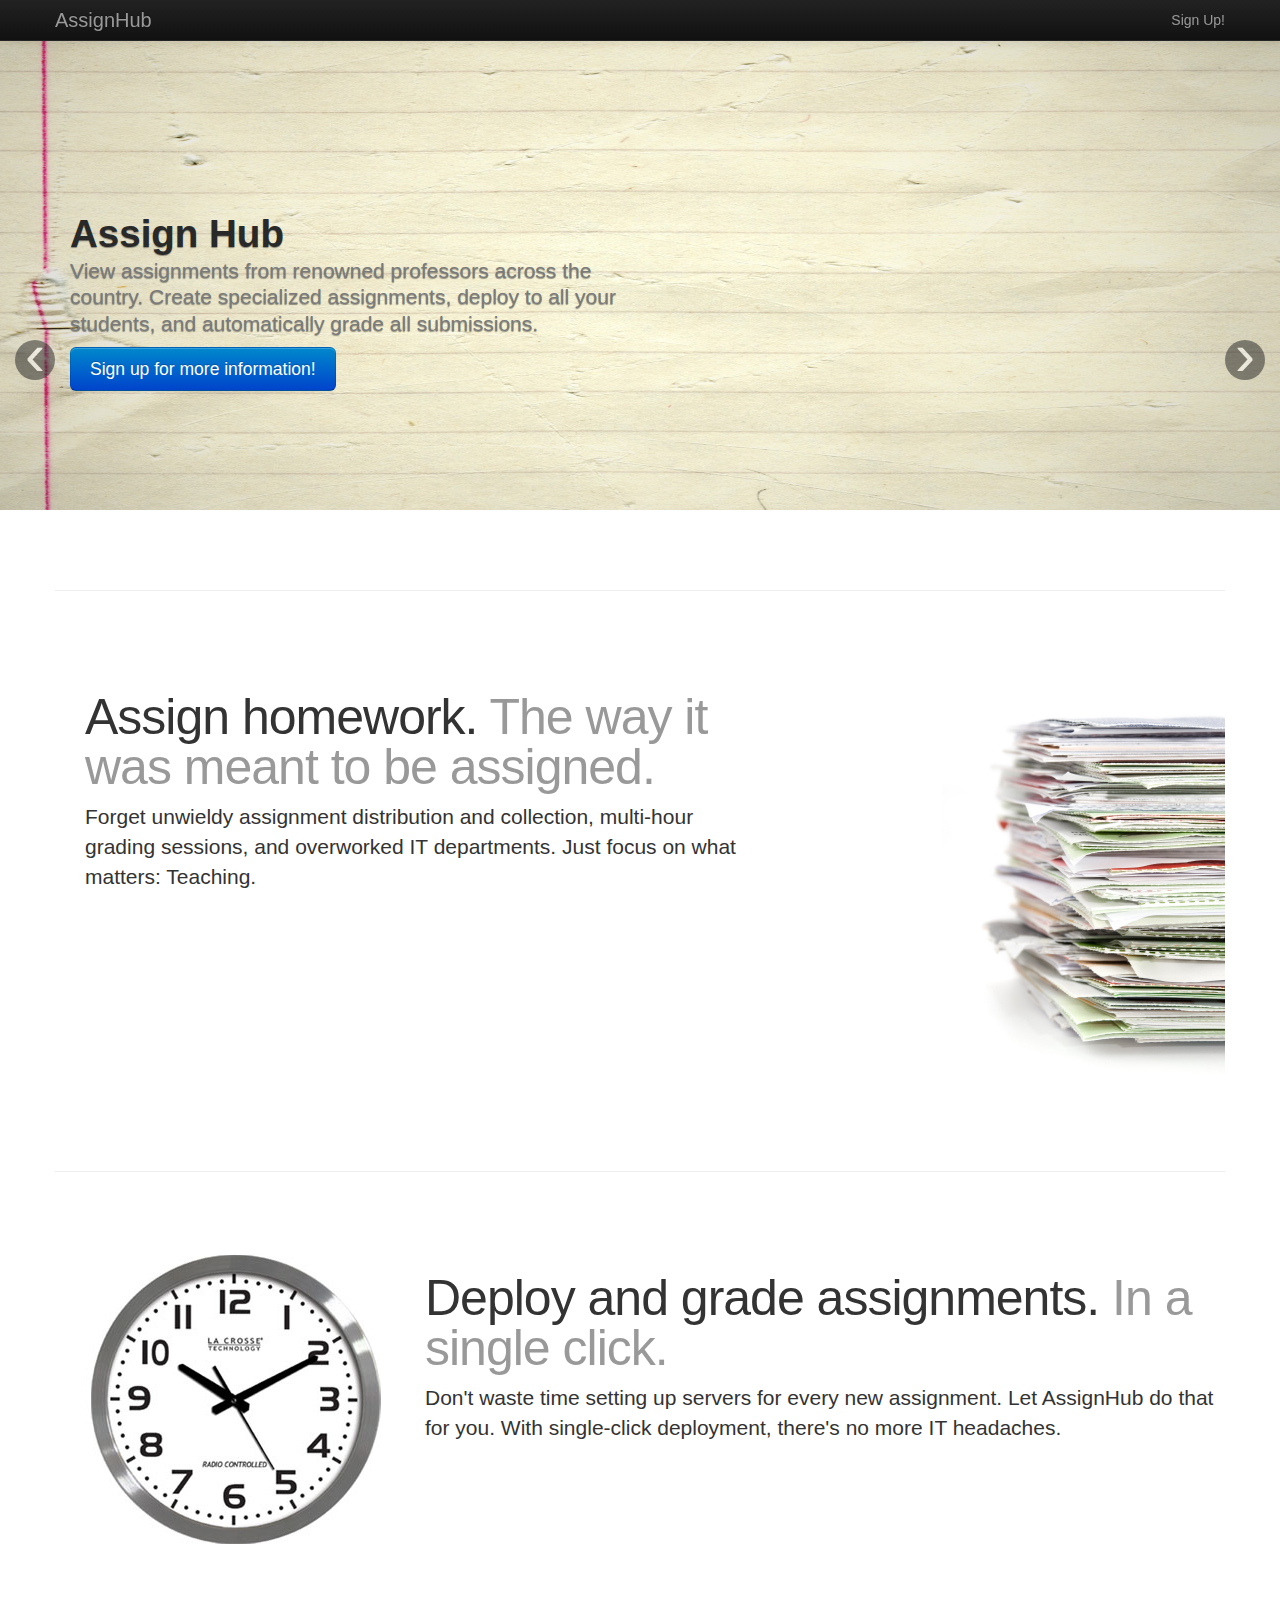
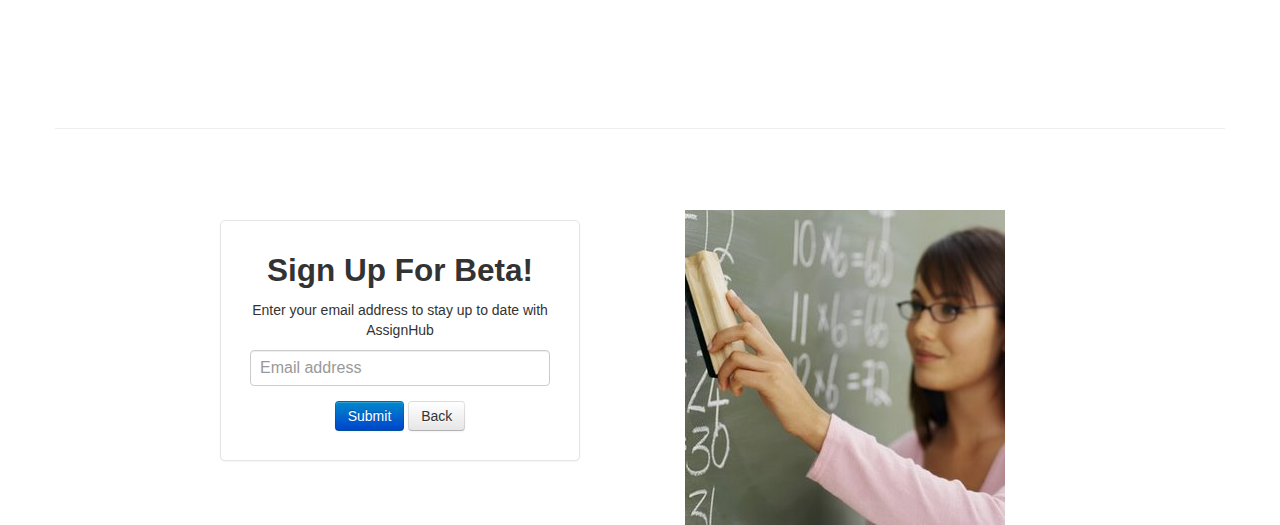
==== index.html @ 738aa205 "made sure all links work" ====
<!DOCTYPE html>
<html lang="en">
  <head>
    <meta charset="utf-8">
    <title>AssignHub | The Social Way to Share Assignments</title>
    <meta name="viewport" content="width=device-width, initial-scale=1.0">
    <meta name="description" content="">
    <meta name="author" content="">

    <!-- Le styles -->
    <link href="css/bootstrap.css" rel="stylesheet">
    <link href="css/application.css" rel="stylesheet"> <!-- Application must be before responsive -->
    <link href="css/bootstrap-responsive.css" rel="stylesheet">

    <!-- HTML5 shim, for IE6-8 support of HTML5 elements -->
    <!--[if lt IE 9]>
      <script src="js/html5shiv.js"></script>
    <![endif]-->
  </head>

  <body>

    <div class="navbar navbar-inverse navbar-fixed-top">
      <div class="navbar-inner">
        <div class="container">
          <button type="button" class="btn btn-navbar" data-toggle="collapse" data-target=".nav-collapse">
            <span class="icon-bar"></span>
            <span class="icon-bar"></span>
            <span class="icon-bar"></span>
          </button>
          <a class="brand" id="link-home" href="#">AssignHub</a>
          <div class="nav-collapse collapse">
            <p class="navbar-text pull-right">
              <span class="login-as"></span>
              <span class="logout">
                <a href="#" id="link-sign-up" class="navbar-link">Sign Up!</a>
              </span>
            </p>
          </div><!--/.nav-collapse -->
        </div>
      </div>
    </div>

    <div class="container page-main page-1">
      	<div id="myCarousel" class="carousel">
		  <div class="carousel-inner">
			<div class="item active">
			  <img src="img/linedPaperBkg.jpg" alt="">
			  <div class="container">
				<div class="carousel-caption">
				  <h1 class="title">Assign Hub</h1>
				  <p class="lead">View assignments from renowned professors across the country. Create specialized assignments, deploy to all your students, and automatically grade all submissions.</p>
				  <a class="btn btn-large btn-primary" id="link-sign-up-1" href="#">Sign up for more information!</a>
				</div>
			  </div>
			</div>
			<div class="item">
			  <img src="img/barGraphBkg.png" alt="">
			  <div class="container">
				<div class="carousel-caption">
				  <h1 class="title">See Results</h1>
				  <p class="lead">Immediately see an increase in time that professors and TAs can spend helping students instead of writing, deploying, and grading assignments.</p>
				  <a class="btn btn-large btn-primary" id="link-sign-up-2" href="#">Sign up for more information!</a>
				</div>
			  </div>
			</div>
			<div class="item">
			  <img src="img/profBkg.png" alt="">
			  <div class="container">
				<div class="carousel-caption">
				  <h1 class="title">By the best, for the best</h1>
				  <p class="lead">Use assignments written by the top professors around the world. Create a class based on assignments from CMU, MIT, Starfleet, and others.</p>
				  <a class="btn btn-large btn-primary" id="link-sign-up-3" href="#">Sign up for more information!</a>
				</div>
			  </div>
			</div>
		  </div>
		</div>
      <a class="left carousel-control" href="#myCarousel" data-slide="prev">&lsaquo;</a>
      <a class="right carousel-control" href="#myCarousel" data-slide="next">&rsaquo;</a>
    
    <hr class="featurette-divider">

      <div class="featurette">
        <img class="featurette-image pull-right" src="img/paperStack.jpg">
        <h2 class="featurette-heading">Assign homework. <span class="muted">The way it was meant to be assigned.</span></h2>
        <p class="lead">Forget unwieldy assignment distribution and collection, multi-hour grading sessions, and overworked IT departments. Just focus on what matters: Teaching.</p>
      </div>
    
    <hr class="featurette-divider">

      <div class="featurette" style="margin-bottom: 100px">
        <img class="featurette-image pull-left" src="img/clock.jpg">
        <h2 class="featurette-heading">Deploy and grade assignments. <span class="muted">In a single click.</span></h2>
        <p class="lead">Don't waste time setting up servers for every new assignment. Let AssignHub do that for you. With single-click deployment, there's no more IT headaches.</p>
      </div>
    </hr>
    
    </div>
    <!-- /main -->

    <div class="container page-sign-up page-2">

      <hr class="featurette-divider">

        <div class="featurette">
          <img class="featurette-image" src="img/prof.jpg">
          <div class="span6" style="text-align:center">
            <form class="form-cool">
              <h2 class="form-cool-heading">Sign Up For Beta!</h2>
              <p> Enter your email address to stay up to date with AssignHub </p>
              <input type="text" class="input-block-level" placeholder="Email address">
              <button id="btn-prof-login" class="btn btn-medium btn-primary" type="submit">Submit</button>
              <a class="btn btn-medium btn-secondary" id="link-back" href="#">Back</a>
            </form>
          </div>
        </div>
    </div>

    <script src="js/jquery.min.js"></script>
    <script src="js/bootstrap.js"></script>
    <script src="js/application.js"></script>

  </body>
</html>
---- css/application.css ----
body {
    padding-top: 60px;
}

.push-right10 {
    margin-left: 10px;
}

.notice-bar span {
    font-size: 18px;
    line-height: 22px;
}

/* Login page */
.form-cool {
    max-width: 300px;
    padding: 19px 29px 29px;
    margin: 0 auto 20px;
    background-color: #fff;
    border: 1px solid #e5e5e5;
    -webkit-border-radius: 5px;
    -moz-border-radius: 5px;
    border-radius: 5px;
    -webkit-box-shadow: 0 1px 2px rgba(0,0,0,.05);
    -moz-box-shadow: 0 1px 2px rgba(0,0,0,.05);
    box-shadow: 0 1px 2px rgba(0,0,0,.05);
}
.form-cool .form-cool-heading,
.form-cool .checkbox {
    margin-bottom: 10px;
}
.form-cool input[type="text"],
.form-cool input[type="password"] {
    font-size: 16px;
    height: auto;
    margin-bottom: 15px;
    padding: 7px 9px;
}

/* Classes page */
.page-classes a.active {
    text-decoration: underline;
}
.class-header {
    background-color: #ededed;
    padding: 0px 5px;
}
.class-sort {
    margin-bottom: 5px;
}
.class-list .span4, .class-list .span8,
.class-list .span12 {
    margin-left:0px;
    padding-left:29px;
}
.class-list li.class-details {
    margin-bottom: 5px;
    border: 1px solid #e5e5e5;
}
.class-session, .class-assignments {
    padding: 0px 5px 10px 5px;
}
.class-assignments li {
    margin-bottom: 5px;
}

/* Search page */
.form-search {
    max-width: 360px;
    padding: 15px 29px 25px;
    margin: 0 auto 20px;
    background-color: #fff;
    border: 1px solid #e5e5e5;
    -webkit-border-radius: 5px;
    -moz-border-radius: 5px;
    border-radius: 5px;
    -webkit-box-shadow: 0 1px 2px rgba(0,0,0,.05);
    -moz-box-shadow: 0 1px 2px rgba(0,0,0,.05);
    box-shadow: 0 1px 2px rgba(0,0,0,.05);
}
.form-search .form-search-heading {
    margin-bottom: 10px;
}
.form-search div, .form-search .input-append {
    margin-bottom: 14px;
}

/* Search results page */
.page-results a.active {
    text-decoration: underline;
}
.results-header {
    background-color: #ededed;
    padding: 0px 5px;
}
.results-sort {
    margin-bottom: 5px;
}
.results-list .span3, .results-list .span9 {
    margin-left:0px;
    padding-left:29px;
}
.results-list li.results-details {
    margin-bottom: 5px;
    border: 1px solid #e5e5e5;
}
.results-score, .results-fork {
    padding: 0px 5px 10px 18px;
}
.results-info {
    padding: 0px 5px 10px 5px;
}
.results-score h4 {
    display: inline;
}

/* Home page */
.carousel .title{
    color: #292929;
    line-height: 1.25;
    margin: 0;
    text-shadow: 0 1px 1px rgba(0, 0, 0, 0.4);
}

.carousel .lead{
    color: #7A7A7A;
    text-shadow: 0;
}

.carousel {
    margin-bottom: 60px;
    margin-left: -200px;
    margin-right: -150px;
    margin-top: -50px;
}

.carousel .container {
    position: relative;
    z-index: 9;
}

.carousel-control {
    /*height: 80px;
      margin-top: 0;
      font-size: 120px;
      text-shadow: 0 1px 1px rgba(0,0,0,.4);
      background-color: transparent;*/
    border: 0;
    z-index: 10;
}

.carousel-inner {
    padding-left: 20px;
}

.carousel .item {
    height: 500px;
}
.carousel img {
    position: absolute;
    top: 0;
    left: 0;
    min-width: 100%;
    height: 500px;
}

.carousel-caption {
    background-color: transparent;
    position: static;
    max-width: 550px;
    padding: 0 20px;
    margin-top: 200px;
}
.carousel-caption h1,
.carousel-caption .lead {
    margin: 0;
    line-height: 1.25;
    text-shadow: 0 1px 1px rgba(0,0,0,.4);
}
.carousel-caption .btn {
    margin-top: 10px;
}

.featurette-divider {
    margin: 80px 0; /* Space out the Bootstrap <hr> more */
}
.featurette {
    padding-top: 10px; /* Vertically center images part 1: add padding above and below text. */
    padding-left: 30px;
    overflow: hidden; /* Vertically center images part 2: clear their floats. */
}
.featurette-image {
    margin-top: -15px; /* Vertically center images part 3: negative margin up the image the same amount of the padding to center it. */
}

/* Give some space on the sides of the floated elements so text doesn't run right into it. */
.featurette-image.pull-left {
    margin-right: 40px;
}
.featurette-image.pull-right {
    margin-left: 40px;
}

/* Thin out the marketing headings */
.featurette-heading {
    font-size: 50px;
    font-weight: 300;
    line-height: 1;
    letter-spacing: -1px;
}

/* Modals */
#modal-graph {
    width: 800px;
    margin: 0 0 0 -400px;
}
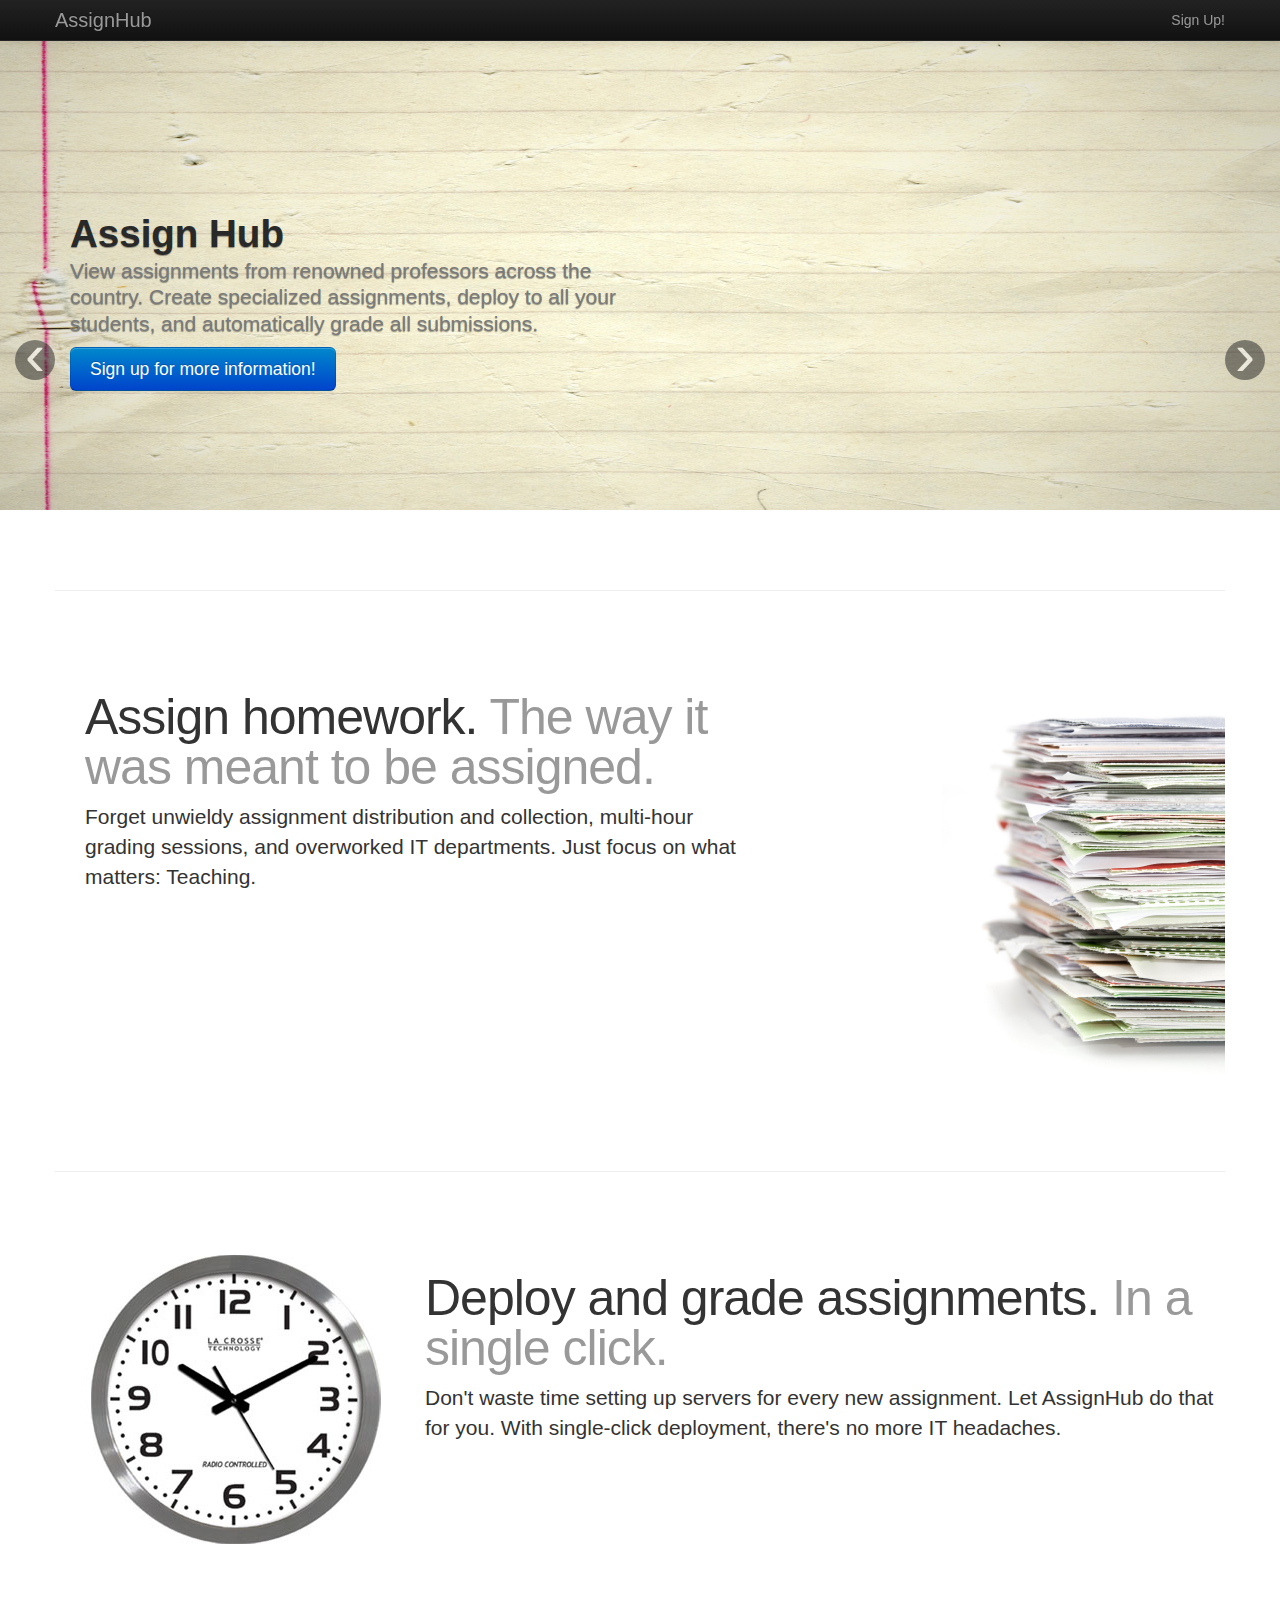
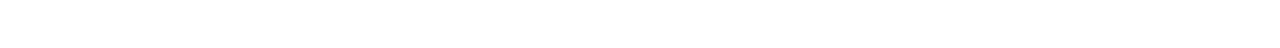
==== commit 7fb23472: "added success notification" ====
--- a/index.html
+++ b/index.html
@@ -78,7 +78,11 @@
 		</div>
       <a class="left carousel-control" href="#myCarousel" data-slide="prev">&lsaquo;</a>
       <a class="right carousel-control" href="#myCarousel" data-slide="next">&rsaquo;</a>
-    
+
+    <div class="text-center notice notice-bar">
+        <span class="label label-success"></span>
+    </div>
+
     <hr class="featurette-divider">
 
       <div class="featurette">
@@ -99,8 +103,7 @@
     </div>
     <!-- /main -->
 
-    <div class="container page-sign-up page-2">
-
+    <div class="container page-sign-up page-2 hide">
       <hr class="featurette-divider">
 
         <div class="featurette">
@@ -109,12 +112,14 @@
             <form class="form-cool">
               <h2 class="form-cool-heading">Sign Up For Beta!</h2>
               <p> Enter your email address to stay up to date with AssignHub </p>
-              <input type="text" class="input-block-level" placeholder="Email address">
-              <button id="btn-prof-login" class="btn btn-medium btn-primary" type="submit">Submit</button>
+              <input type="text" class="input-block-level" placeholder="you@example.com">
+              <button id="link-submit-email" class="btn btn-medium btn-primary" type="submit">Submit</button>
               <a class="btn btn-medium btn-secondary" id="link-back" href="#">Back</a>
             </form>
           </div>
         </div>
+
+        <hr class="featurette-divider">
     </div>
 
     <script src="js/jquery.min.js"></script>
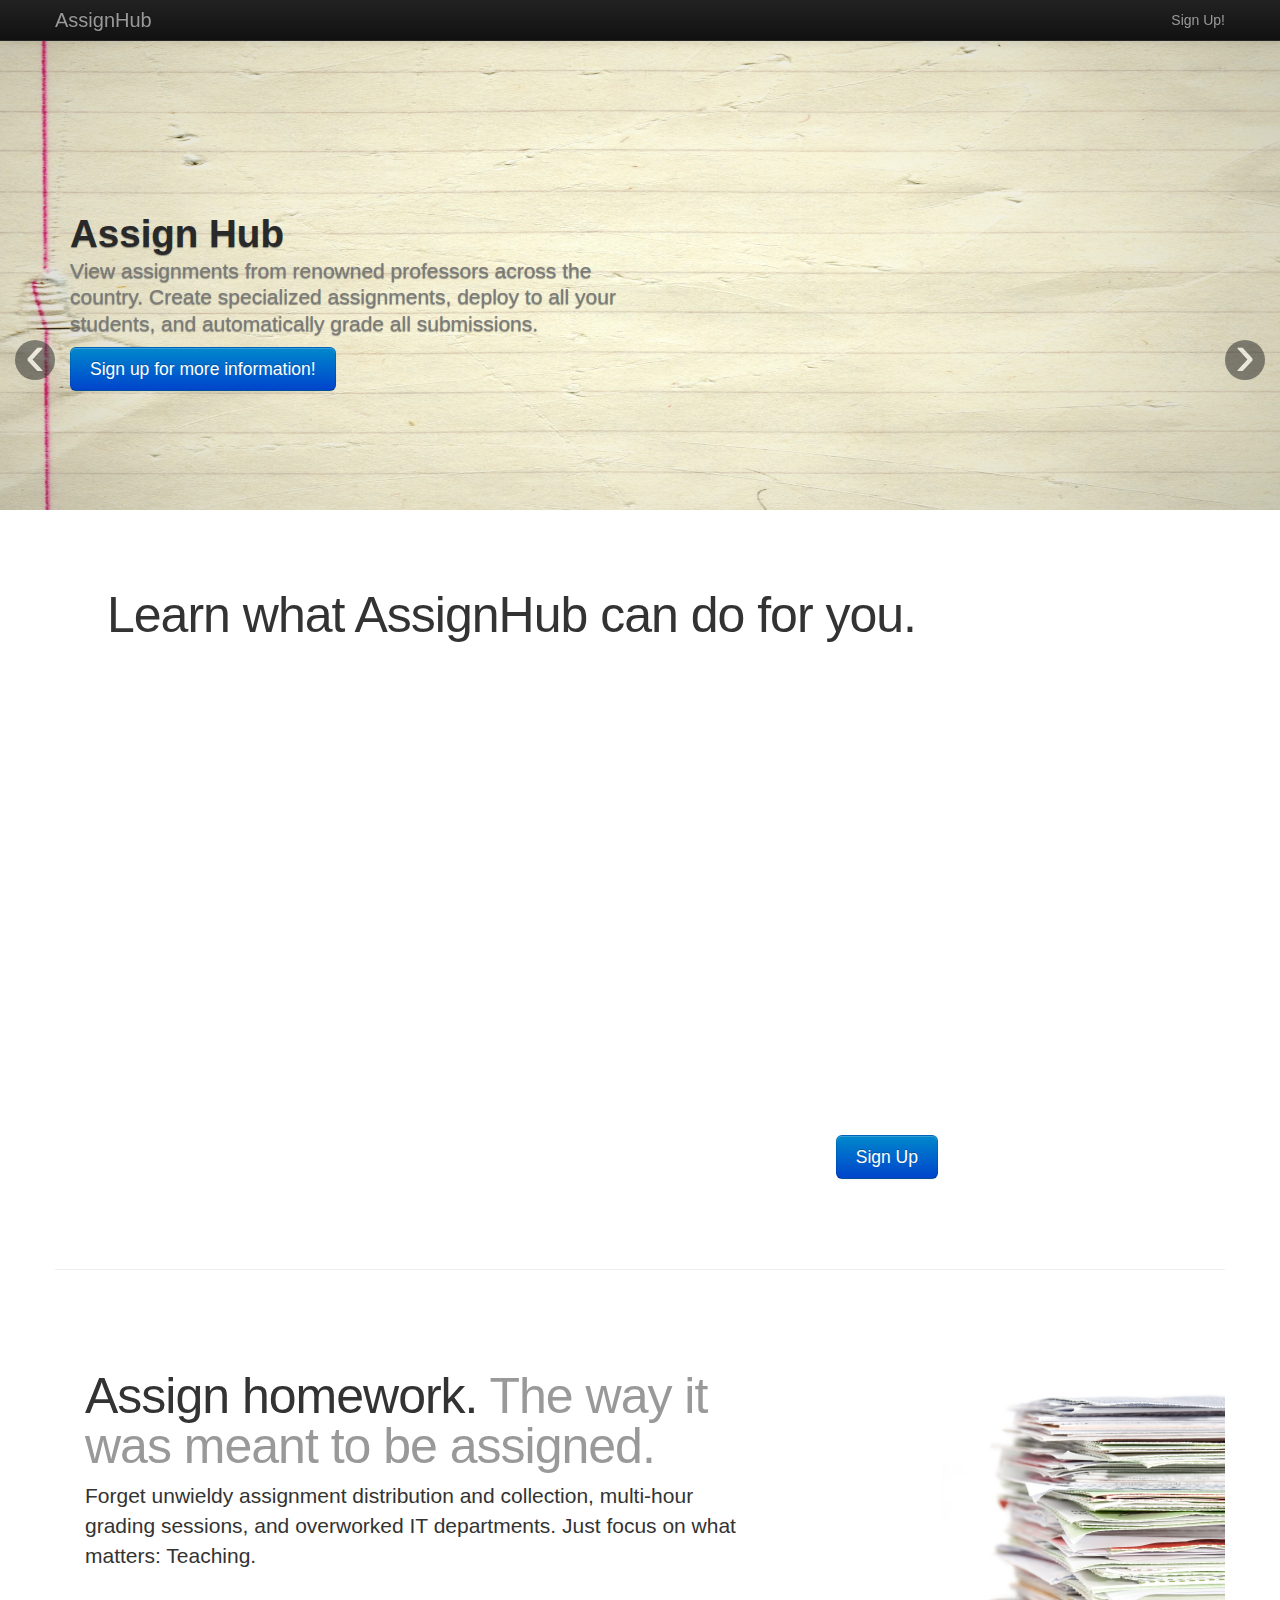
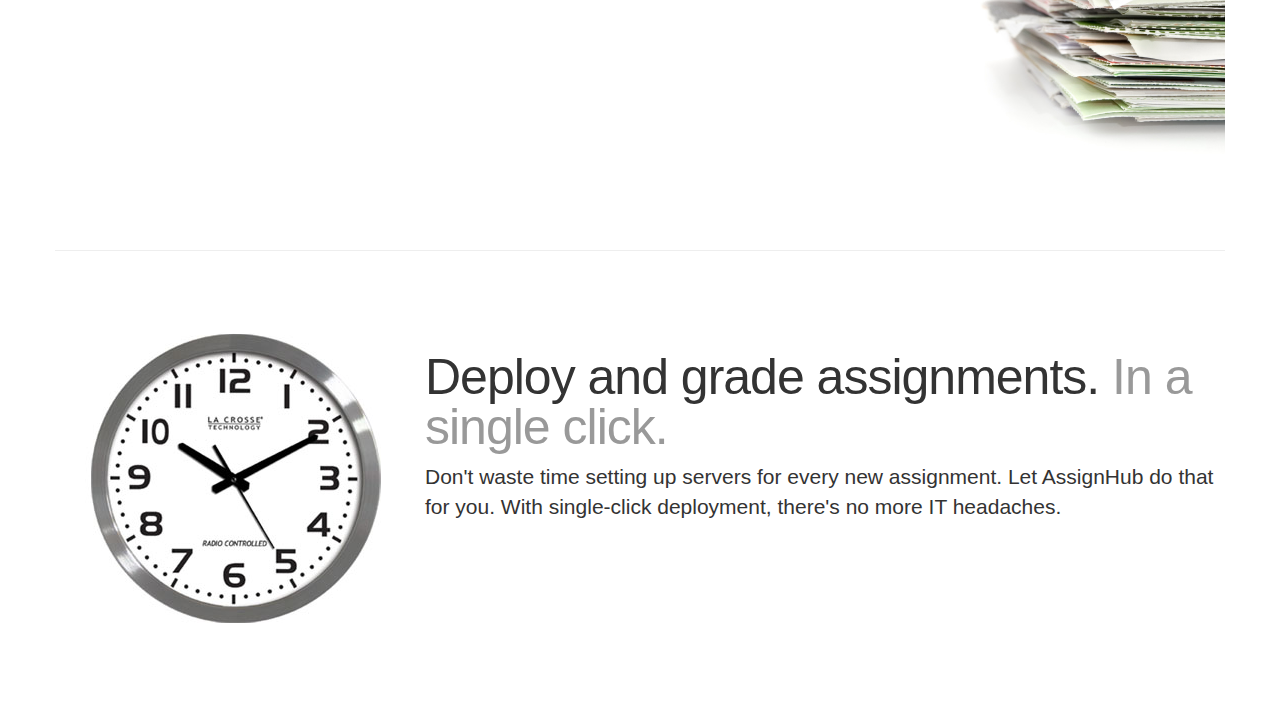
==== commit b16266cc: "imbedded vid" ====
--- a/index.html
+++ b/index.html
@@ -83,6 +83,17 @@
         <span class="label label-success"></span>
     </div>
 
+      <div class="featurette">
+        <div style="text-align: center; width: 853px">
+        <h2 class="featurette-heading">Learn what AssignHub can do for you.</h2>
+        <!--<p class="lead">Learn what AssignHub can do for you.</p>-->
+        
+        <iframe width="853" height="480" src="http://www.youtube.com/embed/R8Ttw9TZtzc?rel=0" frameborder="0" allowfullscreen></iframe>
+        <p style="text-align: right"><a class="btn btn-large btn-primary" id="link-sign-up-4" href="#">Sign Up</a></p>
+        </div>
+      </div>
+
+
     <hr class="featurette-divider">
 
       <div class="featurette">
@@ -108,16 +119,22 @@
 
         <div class="featurette">
           <img class="featurette-image" src="img/prof.jpg">
+
+          
           <div class="span6" style="text-align:center">
+            <iframe src="https://docs.google.com/forms/d/1j1ildJ7pt0F7c1pU_ssC2NUYwNgcKDTMpTyhzFcPcP4/viewform?embedded=true" width="400" height="300" frameborder="0" marginheight="0" marginwidth="0">Loading...</iframe>
+            <!--
             <form class="form-cool">
               <h2 class="form-cool-heading">Sign Up For Beta!</h2>
               <p> Enter your email address to stay up to date with AssignHub </p>
               <input type="text" class="input-block-level" placeholder="you@example.com">
               <button id="link-submit-email" class="btn btn-medium btn-primary" type="submit">Submit</button>
               <a class="btn btn-medium btn-secondary" id="link-back" href="#">Back</a>
-            </form>
+            </form>-->
           </div>
         </div>
+
+
 
         <hr class="featurette-divider">
     </div>
